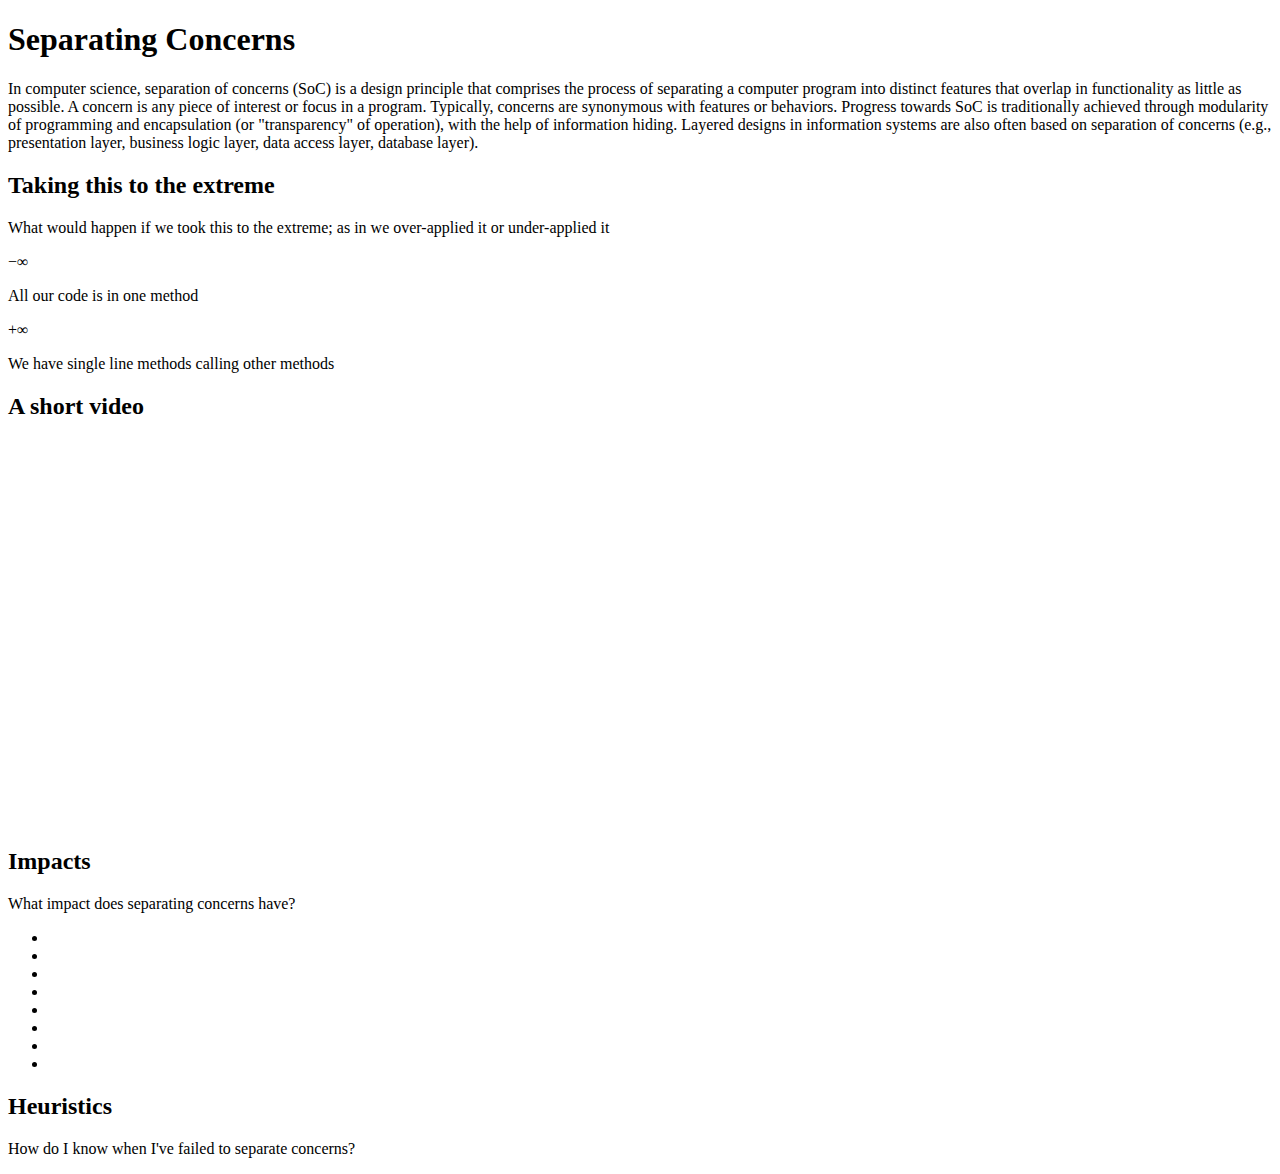
==== index.html @ 7425bbef "first commit" ====
<!DOCTYPE html>
<html>
<head>
<title>Learn v2.0</title>
<link href="index.css" media="all" rel="stylesheet" type="text/css" />
</head>
<body>
<div class="title">
  <h1>Separating Concerns</h1>
</div>
<div class="description">
  <p>In computer science, separation of concerns (SoC) is a design principle that comprises the process of separating a computer program into distinct features that overlap in functionality as little as possible. A concern is any piece of interest or focus in a program. Typically, concerns are synonymous with features or behaviors. Progress towards SoC is traditionally achieved through modularity of programming and encapsulation (or "transparency" of operation), with the help of information hiding. Layered designs in information systems are also often based on separation of concerns (e.g., presentation layer, business logic layer, data access layer, database layer).</p>
</div>
<div class="extremes">
  <h2>Taking this to the extreme</h2>
  <p>What would happen if we took this to the extreme; as in we over-applied it or under-applied it<p>
  <div class="under-applied">
    <p>&minus;&#x221E;</p>
    <p>All our code is in one method</a>
  </div>
  <div class="over-applied">
    <p>+&#x221E;</p>
    <p>We have single line methods calling other methods</p>
  </div>
</div>
<div class="video">
  <h2>A short video</h2>
  <iframe class="youtube-player" type="text/html" width="640" height="385" src="http://www.youtube.com/embed/oHg5SJYRHA0" frameborder="0">
  </iframe>
</div>
<div class="impacts">
  <h2>Impacts</h2>
  <p>What impact does separating concerns have?</p>
  <ul>
    <li></li>
    <li></li>
    <li></li>
    <li></li>
    <li></li>
    <li></li>
    <li></li>
    <li></li>
  </ul>
</div>
<div class="heuristics">
  <h2>Heuristics</h2>
  <p>How do I know when I've failed to separate concerns?</p>
</div>
</body>
</html>
---- index.css ----
.title {
  font-size: 1.0em;
}
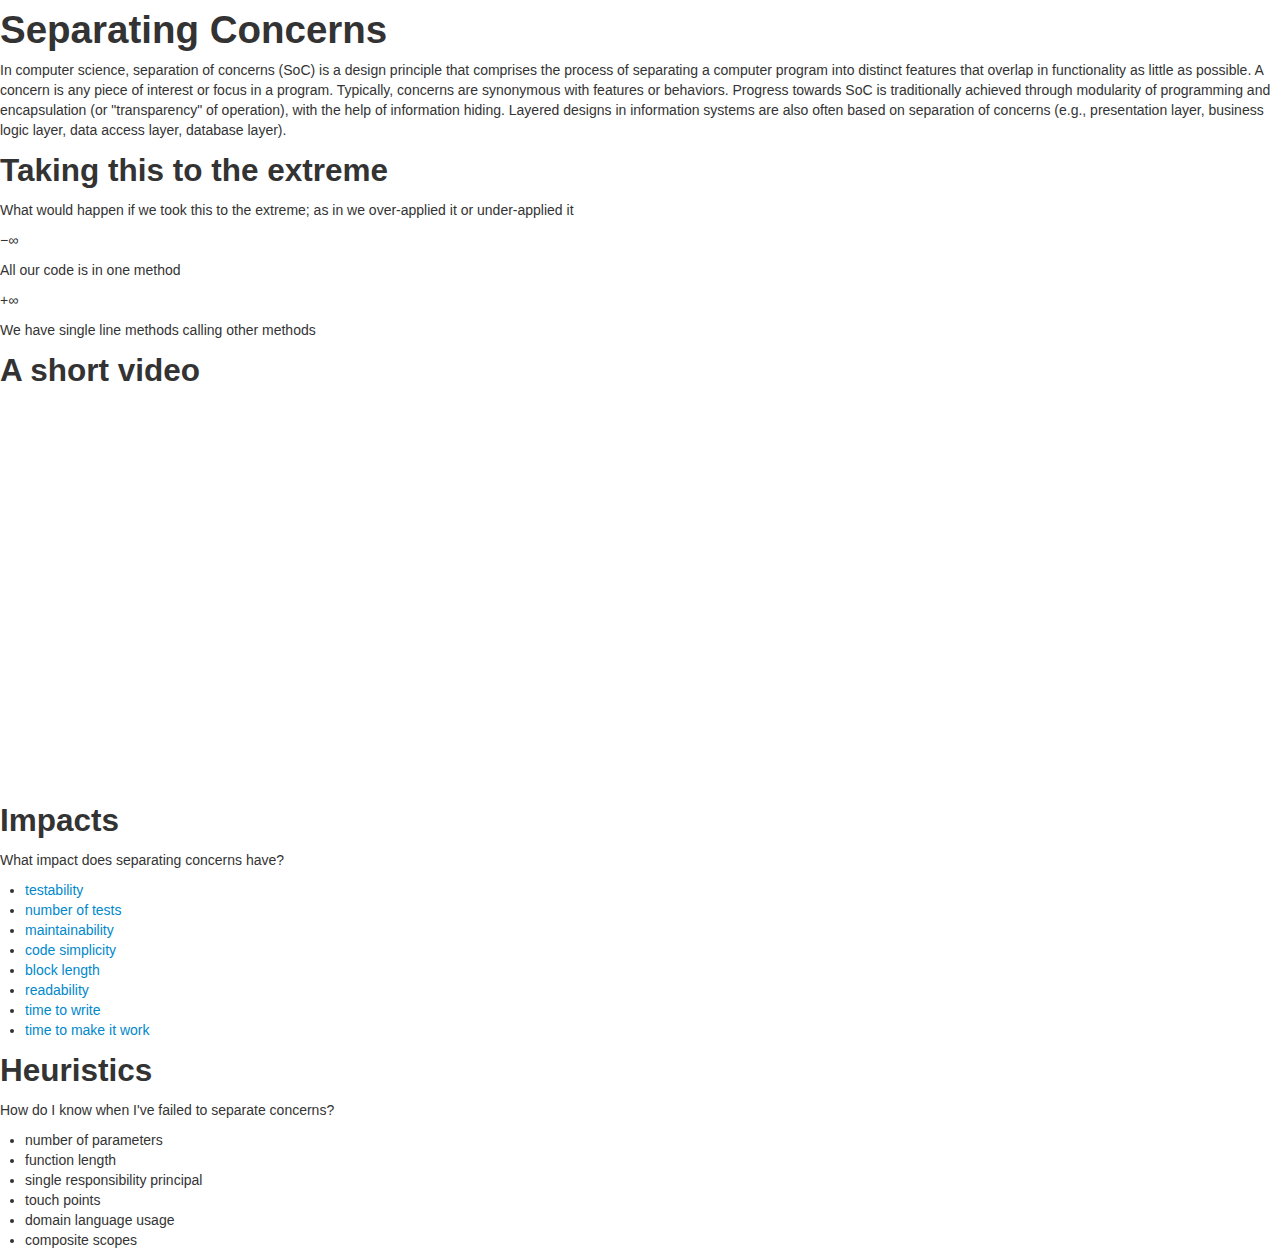
==== commit 18790c27: "added bootstrap and jquery, added impact section" ====
--- a/index.html
+++ b/index.html
@@ -2,7 +2,10 @@
 <html>
 <head>
 <title>Learn v2.0</title>
+<link href="bootstrap.css" media="all" rel="stylesheet" type="text/css" />
 <link href="index.css" media="all" rel="stylesheet" type="text/css" />
+<script type="text/javascript" src="jquery.js"></script>
+<script type="text/javascript" src="bootstrap.js"></script>
 </head>
 <body>
 <div class="title">
@@ -32,19 +35,35 @@
   <h2>Impacts</h2>
   <p>What impact does separating concerns have?</p>
   <ul>
-    <li></li>
-    <li></li>
-    <li></li>
-    <li></li>
-    <li></li>
-    <li></li>
-    <li></li>
-    <li></li>
+    <li><a id="popover1" rel="popover" data-title="testability" data-content="as we separate our concerns it becomes easier to the code because each method is now doing less.">testability</a></li>
+    <li><a id="popover2" rel="popover" data-title="number of tests" data-content="the separation of concerns will naturally result in more discrete functions; each of these will need to be tested">number of tests</a></li>
+    <li><a id="popover3" rel="popover" data-title="maintainability" data-content="code that only does one thing is easier to maintain than code that tries to do multiple things">maintainability</a></li>
+    <li><a id="popover4" rel="popover" data-title="code simplicity" data-content="code that only does one thing is more simple than code that does multiple things">code simplicity</a></li>
+    <li><a id="popover5" rel="popover" data-title="block length" data-content="each block of code will become shorter as it is split into it's constituent parts">block length</a></li>
+    <li><a id="popover6" rel="popover" data-title="readability" data-content="code that only does one thing will take less time to be understood">readability</a></li>
+    <li><a id="popover7" rel="popover" data-title="time to write" data-content="code that does fewer things takes less time to write than code that does multiple things">time to write</a></li>
+    <li><a id="popover8" rel="popover" data-title="time to make it work" data-content="code that is easier to test and simpler will take less time to get working">time to make it work</a></li>
   </ul>
+  <script>$('#popover1').popover()</script>
+  <script>$('#popover2').popover()</script>
+  <script>$('#popover3').popover()</script>
+  <script>$('#popover4').popover()</script>
+  <script>$('#popover5').popover()</script>
+  <script>$('#popover6').popover()</script>
+  <script>$('#popover7').popover()</script>
+  <script>$('#popover8').popover()</script>
 </div>
 <div class="heuristics">
   <h2>Heuristics</h2>
   <p>How do I know when I've failed to separate concerns?</p>
+  <ul>
+    <li>number of parameters</li>
+    <li>function length</li>
+    <li>single responsibility principal</li>
+    <li>touch points</li>
+    <li>domain language usage</li>
+    <li>composite scopes</li>
+  </ul>
 </div>
 </body>
 </html>
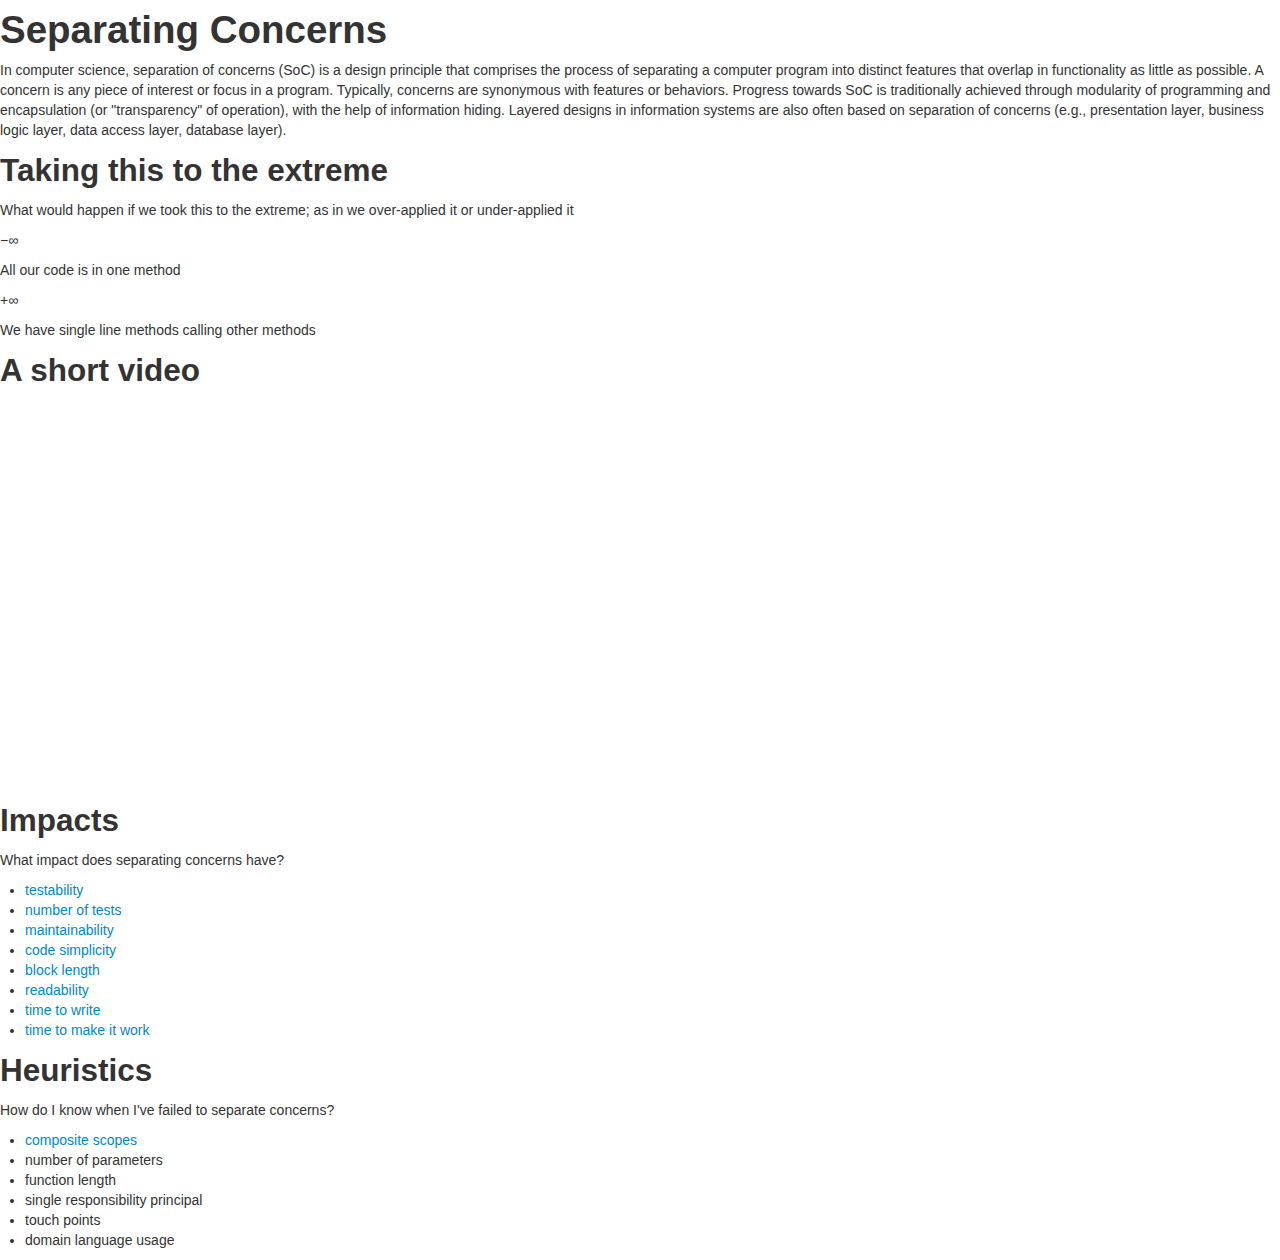
==== commit 623f9c68: "added composite scope sample content" ====
--- a/index.html
+++ b/index.html
@@ -57,12 +57,12 @@
   <h2>Heuristics</h2>
   <p>How do I know when I've failed to separate concerns?</p>
   <ul>
+    <li><a href="composite_scope.html">composite scopes</a></li>
     <li>number of parameters</li>
     <li>function length</li>
     <li>single responsibility principal</li>
     <li>touch points</li>
     <li>domain language usage</li>
-    <li>composite scopes</li>
   </ul>
 </div>
 </body>
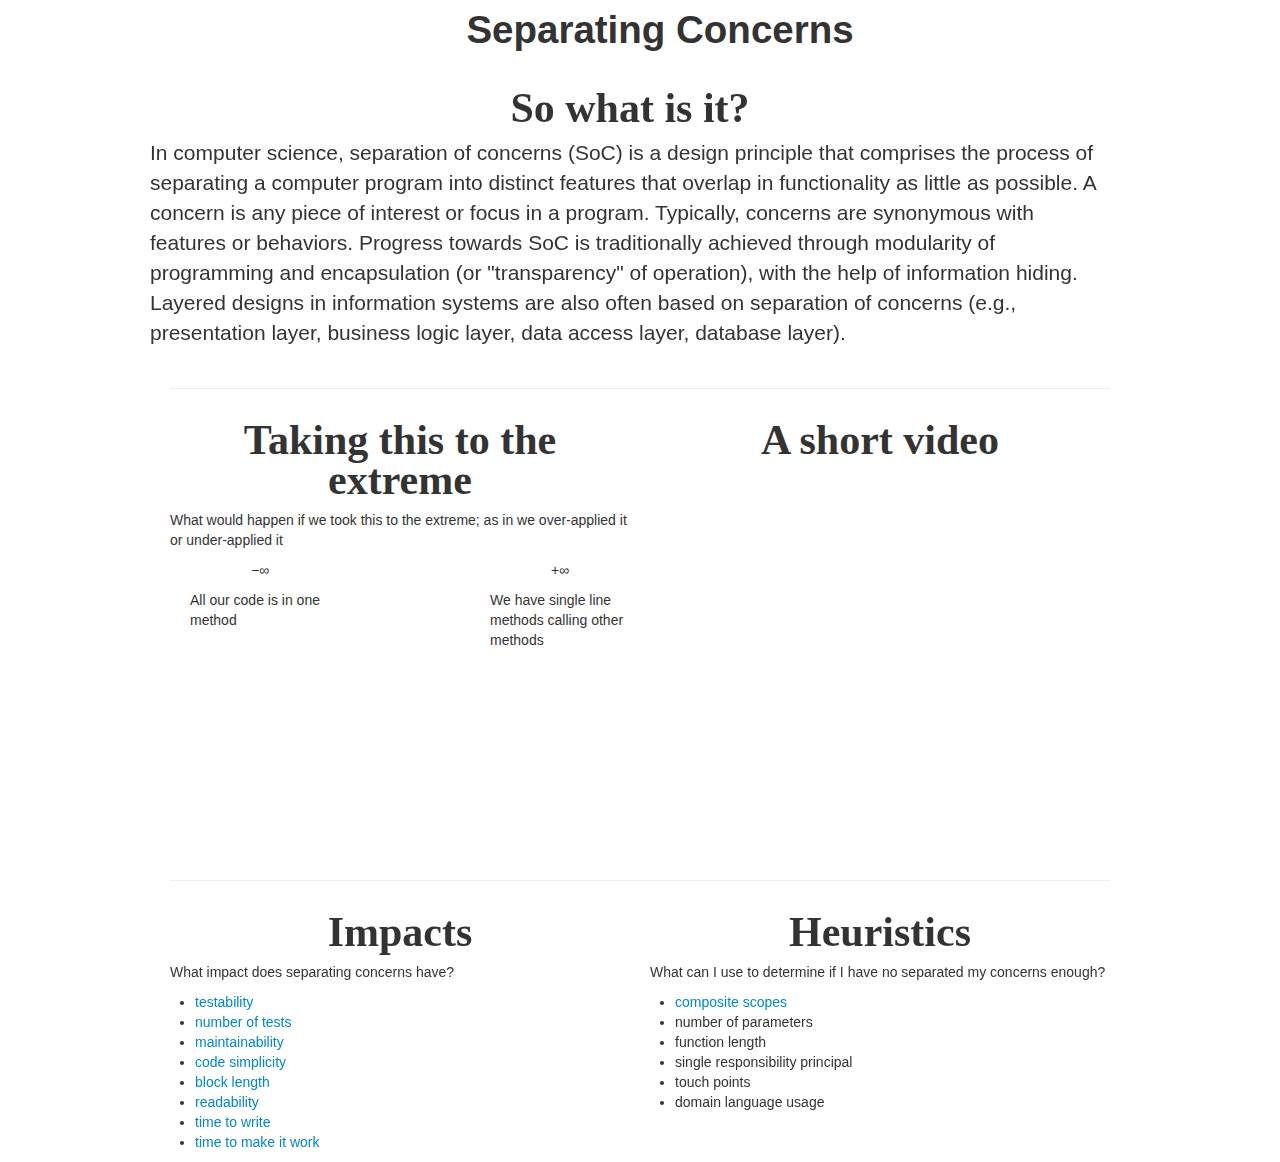
==== commit 817b1617: "first attempt at styling the content" ====
--- a/index.html
+++ b/index.html
@@ -6,64 +6,107 @@
 <link href="index.css" media="all" rel="stylesheet" type="text/css" />
 <script type="text/javascript" src="jquery.js"></script>
 <script type="text/javascript" src="bootstrap.js"></script>
+<script src="http://use.edgefonts.net/parisienne.js"></script>
 </head>
 <body>
-<div class="title">
-  <h1>Separating Concerns</h1>
-</div>
-<div class="description">
-  <p>In computer science, separation of concerns (SoC) is a design principle that comprises the process of separating a computer program into distinct features that overlap in functionality as little as possible. A concern is any piece of interest or focus in a program. Typically, concerns are synonymous with features or behaviors. Progress towards SoC is traditionally achieved through modularity of programming and encapsulation (or "transparency" of operation), with the help of information hiding. Layered designs in information systems are also often based on separation of concerns (e.g., presentation layer, business logic layer, data access layer, database layer).</p>
-</div>
-<div class="extremes">
-  <h2>Taking this to the extreme</h2>
-  <p>What would happen if we took this to the extreme; as in we over-applied it or under-applied it<p>
-  <div class="under-applied">
-    <p>&minus;&#x221E;</p>
-    <p>All our code is in one method</a>
+<div class="container">
+  <div class="span12 left-col">
+    <div class="title">
+      <h1>Separating Concerns</h1>
+    </div>
   </div>
-  <div class="over-applied">
-    <p>+&#x221E;</p>
-    <p>We have single line methods calling other methods</p>
+
+  <div class="row">
+
+    <div class="description">
+      <h2>So what is it?</h2>
+      <p class="lead">In computer science, separation of concerns (SoC) is a design principle that comprises the process of separating a computer program into distinct features that overlap in functionality as little as possible. A concern is any piece of interest or focus in a program. Typically, concerns are synonymous with features or behaviors. Progress towards SoC is traditionally achieved through modularity of programming and encapsulation (or "transparency" of operation), with the help of information hiding. Layered designs in information systems are also often based on separation of concerns (e.g., presentation layer, business logic layer, data access layer, database layer).</p>
+    </div>
+
+  </div>
+
+  <hr/>
+
+  <div class="row">
+    <div class="span6">
+
+      <div class="extremes">
+        <h2>Taking this to the extreme</h2>
+        <p>What would happen if we took this to the extreme; as in we over-applied it or under-applied it<p>
+        <div class="span2 pull-left">
+          <div class="under-applied">
+            <p class="center">&minus;&#x221E;</p>
+            <p>All our code is in one method</p>
+          </div>
+        </div>
+        <div class="span2 pull-right">
+          <div class="over-applied">
+            <p class="center">+&#x221E;</p>
+            <p>We have single line methods calling other methods</p>
+          </div>
+        </div>
+      </div>
+
+    </div>
+    <div class="span6">
+
+      <div class="video">
+        <h2>A short video</h2>
+        <iframe class="youtube-player" type="text/html" width="460" height="385" src="http://www.youtube.com/embed/oHg5SJYRHA0" frameborder="0">
+        </iframe>
+      </div>
+
+    </div>
+  </div>
+
+  <hr/>
+
+  <div class="row">
+    <div class="span6">
+
+      <div class="impacts">
+        <h2>Impacts</h2>
+        <p>What impact does separating concerns have?</p>
+        <ul>
+          <li><a id="popover1" rel="popover" data-title="testability" data-content="as we separate our concerns it becomes easier to the code because each method is now doing less.">testability</a></li>
+          <li><a id="popover2" rel="popover" data-title="number of tests" data-content="the separation of concerns will naturally result in more discrete functions; each of these will need to be tested">number of tests</a></li>
+          <li><a id="popover3" rel="popover" data-title="maintainability" data-content="code that only does one thing is easier to maintain than code that tries to do multiple things">maintainability</a></li>
+          <li><a id="popover4" rel="popover" data-title="code simplicity" data-content="code that only does one thing is more simple than code that does multiple things">code simplicity</a></li>
+          <li><a id="popover5" rel="popover" data-title="block length" data-content="each block of code will become shorter as it is split into it's constituent parts">block length</a></li>
+          <li><a id="popover6" rel="popover" data-title="readability" data-content="code that only does one thing will take less time to be understood">readability</a></li>
+          <li><a id="popover7" rel="popover" data-title="time to write" data-content="code that does fewer things takes less time to write than code that does multiple things">time to write</a></li>
+          <li><a id="popover8" rel="popover" data-title="time to make it work" data-content="code that is easier to test and simpler will take less time to get working">time to make it work</a></li>
+        </ul>
+        <script>$('#popover1').popover()</script>
+        <script>$('#popover2').popover()</script>
+        <script>$('#popover3').popover()</script>
+        <script>$('#popover4').popover()</script>
+        <script>$('#popover5').popover()</script>
+        <script>$('#popover6').popover()</script>
+        <script>$('#popover7').popover()</script>
+        <script>$('#popover8').popover()</script>
+      </div>
+
+    </div>
+
+    <div class="span6">
+
+      <div class="heuristics">
+        <h2>Heuristics</h2>
+        <p>What can I use to determine if I have no separated my concerns enough?</p>
+        <ul>
+          <li><a href="composite_scope.html">composite scopes</a></li>
+          <li>number of parameters</li>
+          <li>function length</li>
+          <li>single responsibility principal</li>
+          <li>touch points</li>
+          <li>domain language usage</li>
+        </ul>
+      </div>
+
+    </div>
   </div>
 </div>
-<div class="video">
-  <h2>A short video</h2>
-  <iframe class="youtube-player" type="text/html" width="640" height="385" src="http://www.youtube.com/embed/oHg5SJYRHA0" frameborder="0">
-  </iframe>
-</div>
-<div class="impacts">
-  <h2>Impacts</h2>
-  <p>What impact does separating concerns have?</p>
-  <ul>
-    <li><a id="popover1" rel="popover" data-title="testability" data-content="as we separate our concerns it becomes easier to the code because each method is now doing less.">testability</a></li>
-    <li><a id="popover2" rel="popover" data-title="number of tests" data-content="the separation of concerns will naturally result in more discrete functions; each of these will need to be tested">number of tests</a></li>
-    <li><a id="popover3" rel="popover" data-title="maintainability" data-content="code that only does one thing is easier to maintain than code that tries to do multiple things">maintainability</a></li>
-    <li><a id="popover4" rel="popover" data-title="code simplicity" data-content="code that only does one thing is more simple than code that does multiple things">code simplicity</a></li>
-    <li><a id="popover5" rel="popover" data-title="block length" data-content="each block of code will become shorter as it is split into it's constituent parts">block length</a></li>
-    <li><a id="popover6" rel="popover" data-title="readability" data-content="code that only does one thing will take less time to be understood">readability</a></li>
-    <li><a id="popover7" rel="popover" data-title="time to write" data-content="code that does fewer things takes less time to write than code that does multiple things">time to write</a></li>
-    <li><a id="popover8" rel="popover" data-title="time to make it work" data-content="code that is easier to test and simpler will take less time to get working">time to make it work</a></li>
-  </ul>
-  <script>$('#popover1').popover()</script>
-  <script>$('#popover2').popover()</script>
-  <script>$('#popover3').popover()</script>
-  <script>$('#popover4').popover()</script>
-  <script>$('#popover5').popover()</script>
-  <script>$('#popover6').popover()</script>
-  <script>$('#popover7').popover()</script>
-  <script>$('#popover8').popover()</script>
-</div>
-<div class="heuristics">
-  <h2>Heuristics</h2>
-  <p>How do I know when I've failed to separate concerns?</p>
-  <ul>
-    <li><a href="composite_scope.html">composite scopes</a></li>
-    <li>number of parameters</li>
-    <li>function length</li>
-    <li>single responsibility principal</li>
-    <li>touch points</li>
-    <li>domain language usage</li>
-  </ul>
-</div>
+
 </body>
 </html>
--- a/index.css
+++ b/index.css
@@ -1,3 +1,25 @@
 .title {
-  font-size: 1.0em;
+  text-align: center;
+  padding-bottom: 2em;
 }
+
+.center {
+  text-align: center;
+}
+
+.left-col {
+  margin-bottom: 0 ;
+  border: 0;
+  -webkit-border-radius: 0;
+  -moz-border-radius: 0;
+  border-radius: 0;
+  -webkit-box-shadow:0;
+  -moz-box-shadow: 0;
+  box-shadow: 0 0 0 0 #000 ;
+}
+
+h2 {
+  font-family: parisienne, serif;
+  font-size: 3.0em;
+  text-align: center;
+}
